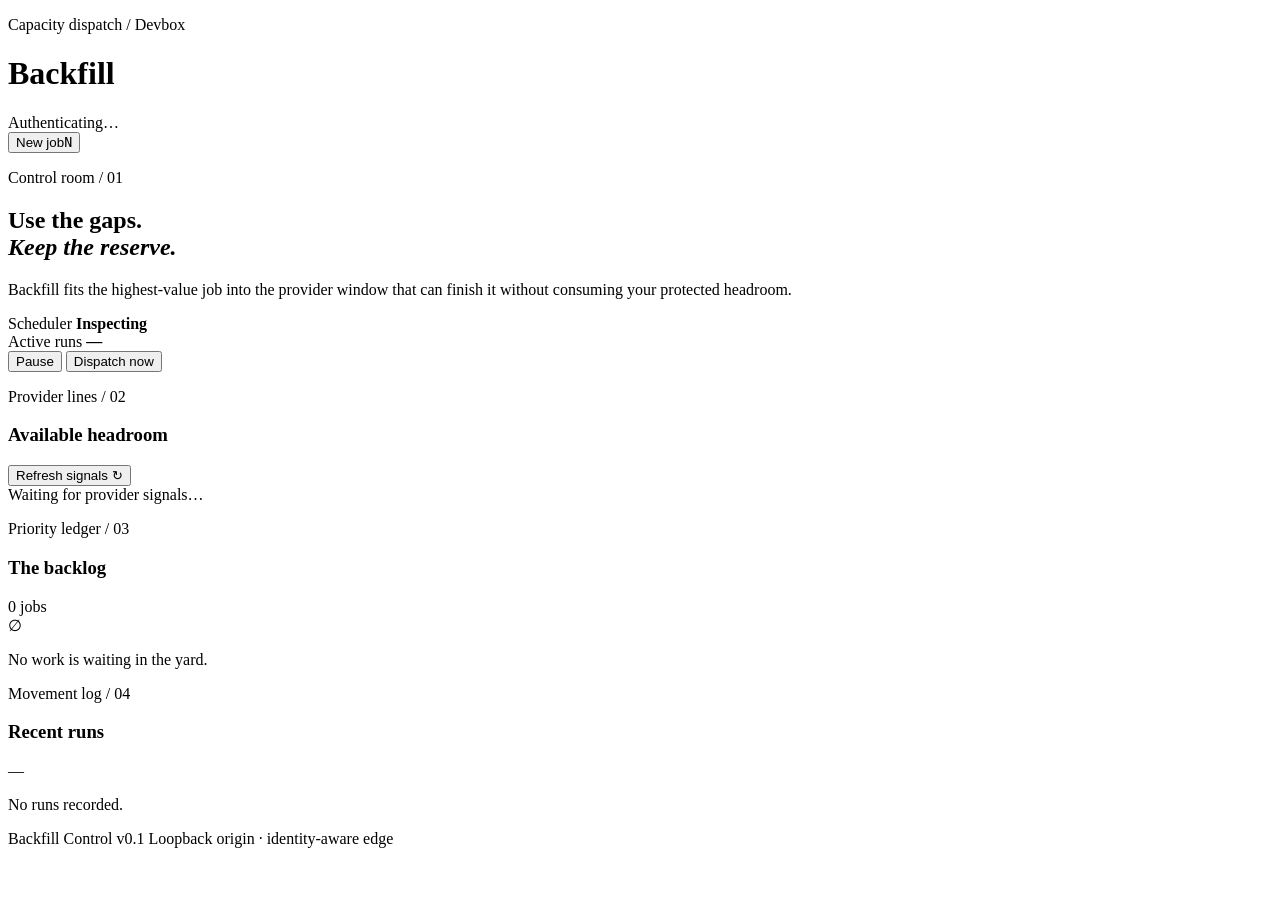
==== src/backfill/static/index.html @ bb6f32d5 "Initial Backfill MVP" ====
<!doctype html>
<html lang="en">
  <head>
    <meta charset="UTF-8" />
    <meta name="viewport" content="width=device-width, initial-scale=1.0" />
    <meta name="color-scheme" content="light" />
    <title>Backfill Control</title>
    <link rel="icon" href="/favicon.svg" type="image/svg+xml" />
    <link rel="stylesheet" href="/styles.css" />
  </head>
  <body>
    <div class="paper-grain" aria-hidden="true"></div>
    <div class="app-shell">
      <header class="masthead">
        <div class="brand-lockup">
          <div class="brand-mark" aria-hidden="true">
            <span></span><span></span><span></span>
          </div>
          <div>
            <p class="eyebrow">Capacity dispatch / Devbox</p>
            <h1>Backfill</h1>
          </div>
        </div>
        <div class="masthead-actions">
          <div class="owner-chip">
            <span class="pulse-dot"></span>
            <span id="owner-email">Authenticating…</span>
          </div>
          <button class="button button-primary" id="new-task-button">
            <span>New job</span><kbd>N</kbd>
          </button>
        </div>
      </header>

      <main>
        <section class="hero">
          <div>
            <p class="section-index">Control room / 01</p>
            <h2>Use the gaps.<br /><em>Keep the reserve.</em></h2>
          </div>
          <div class="hero-copy">
            <p>
              Backfill fits the highest-value job into the provider window that can finish it
              without consuming your protected headroom.
            </p>
            <div class="scheduler-strip">
              <div>
                <span class="label">Scheduler</span>
                <strong id="scheduler-state">Inspecting</strong>
              </div>
              <div>
                <span class="label">Active runs</span>
                <strong id="running-count">—</strong>
              </div>
              <div class="scheduler-actions">
                <button class="button button-ghost" id="pause-button">Pause</button>
                <button class="button button-signal" id="tick-button">Dispatch now</button>
              </div>
            </div>
          </div>
        </section>

        <section class="providers-section">
          <div class="section-heading">
            <div>
              <p class="section-index">Provider lines / 02</p>
              <h3>Available headroom</h3>
            </div>
            <button class="text-button" id="refresh-providers">Refresh signals ↻</button>
          </div>
          <div class="provider-grid" id="provider-grid">
            <div class="loading-card">Waiting for provider signals…</div>
          </div>
        </section>

        <div class="operations-grid">
          <section class="queue-section">
            <div class="section-heading">
              <div>
                <p class="section-index">Priority ledger / 03</p>
                <h3>The backlog</h3>
              </div>
              <span class="count-badge" id="queue-count">0 jobs</span>
            </div>
            <div class="task-list" id="task-list">
              <div class="empty-state">
                <span>∅</span>
                <p>No work is waiting in the yard.</p>
              </div>
            </div>
          </section>

          <section class="runs-section">
            <div class="section-heading">
              <div>
                <p class="section-index">Movement log / 04</p>
                <h3>Recent runs</h3>
              </div>
            </div>
            <div class="run-list" id="run-list">
              <div class="empty-state compact">
                <span>—</span>
                <p>No runs recorded.</p>
              </div>
            </div>
          </section>
        </div>
      </main>

      <footer>
        <span>Backfill Control v0.1</span>
        <span class="footer-rule"></span>
        <span>Loopback origin · identity-aware edge</span>
      </footer>
    </div>

    <dialog id="task-dialog">
      <form id="task-form">
        <div class="dialog-heading">
          <div>
            <p class="section-index">Add to priority ledger</p>
            <h3>Define a job</h3>
          </div>
          <button type="button" class="icon-button" data-close-dialog aria-label="Close">×</button>
        </div>

        <label>
          <span>Job title</span>
          <input name="title" required minlength="3" maxlength="160" placeholder="Polish Shiplog setup flow" />
        </label>

        <label>
          <span>Instructions</span>
          <textarea
            name="instructions"
            required
            minlength="10"
            rows="5"
            placeholder="Inspect the current setup flow, reproduce rough edges, and make the smallest cohesive improvement…"
          ></textarea>
        </label>

        <label>
          <span>Definition of done</span>
          <textarea
            name="definition_of_done"
            required
            minlength="3"
            rows="3"
            placeholder="Fresh install succeeds; existing tests pass; setup errors explain the next action."
          ></textarea>
        </label>

        <div class="field-pair">
          <label>
            <span>Repository path on Devbox</span>
            <input name="repo_path" required placeholder="/home/bhushan/Code/shiplog" />
          </label>
          <label>
            <span>Branch name</span>
            <input name="branch_name" placeholder="shiplog-setup-polish" />
          </label>
        </div>

        <div class="field-grid">
          <label>
            <span>Priority</span>
            <input name="priority" type="number" value="50" min="0" max="100" />
          </label>
          <label>
            <span>Provider</span>
            <select name="preferred_provider">
              <option value="auto">Best fit</option>
              <option value="codex">Codex</option>
              <option value="claude">Claude</option>
            </select>
          </label>
          <label>
            <span>Estimated quota cost</span>
            <div class="input-suffix">
              <input name="estimated_cost_percent" type="number" value="10" min="1" max="100" />
              <b>%</b>
            </div>
          </label>
          <label>
            <span>Runtime ceiling</span>
            <div class="input-suffix">
              <input name="max_runtime_minutes" type="number" value="60" min="5" max="720" />
              <b>min</b>
            </div>
          </label>
        </div>

        <details>
          <summary>Repository routing</summary>
          <div class="field-pair inset-fields">
            <label>
              <span>Primary branch</span>
              <input name="primary_branch" value="main" />
            </label>
            <label>
              <span>Canonical remote</span>
              <input name="upstream_remote" value="upstream" />
            </label>
          </div>
        </details>

        <div class="dialog-actions">
          <button type="button" class="button button-ghost" data-close-dialog>Cancel</button>
          <button class="button button-primary" type="submit">Add to backlog</button>
        </div>
      </form>
    </dialog>

    <dialog id="run-dialog">
      <div class="dialog-heading">
        <div>
          <p class="section-index">Run transcript</p>
          <h3 id="run-dialog-title">Movement log</h3>
        </div>
        <button type="button" class="icon-button" data-close-dialog aria-label="Close">×</button>
      </div>
      <pre id="run-events">Loading…</pre>
    </dialog>

    <div id="toast" role="status" aria-live="polite"></div>
    <script src="/app.js" defer></script>
  </body>
</html>
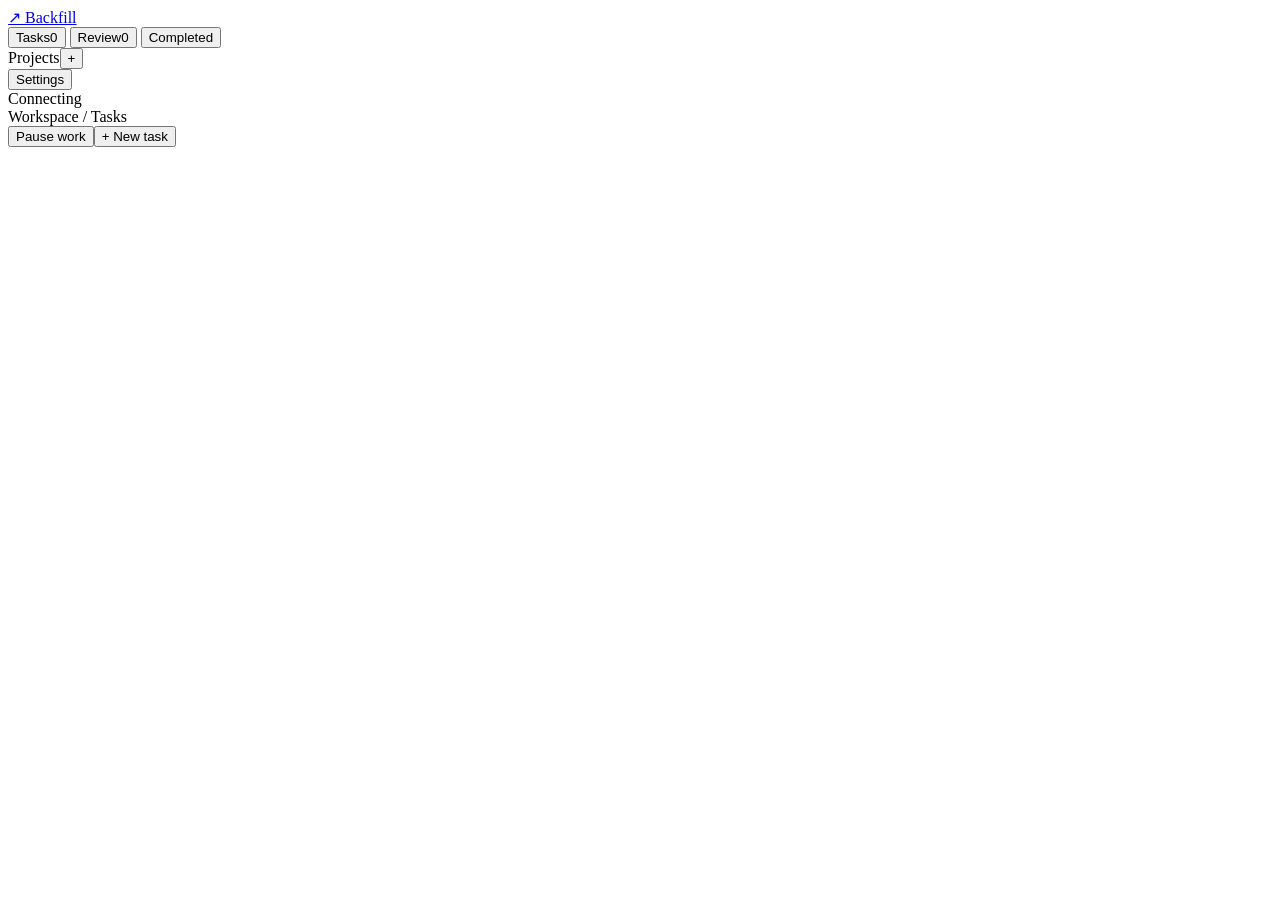
==== commit 30fa8e16: "Run queued work with capacity limits and review" ====
--- a/src/backfill/static/index.html
+++ b/src/backfill/static/index.html
@@ -1,229 +1,335 @@
 <!doctype html>
 <html lang="en">
   <head>
-    <meta charset="UTF-8" />
-    <meta name="viewport" content="width=device-width, initial-scale=1.0" />
-    <meta name="color-scheme" content="light" />
-    <title>Backfill Control</title>
-    <link rel="icon" href="/favicon.svg" type="image/svg+xml" />
-    <link rel="stylesheet" href="/styles.css" />
+    <meta charset="utf-8" />
+    <meta name="viewport" content="width=device-width,initial-scale=1" />
+    <meta name="theme-color" content="#f7f8f6" />
+    <title>Backfill</title>
+    <link rel="stylesheet" href="/static/styles.css" />
+    <script src="/static/app.js" defer></script>
   </head>
   <body>
-    <div class="paper-grain" aria-hidden="true"></div>
-    <div class="app-shell">
-      <header class="masthead">
-        <div class="brand-lockup">
-          <div class="brand-mark" aria-hidden="true">
-            <span></span><span></span><span></span>
-          </div>
-          <div>
-            <p class="eyebrow">Capacity dispatch / Devbox</p>
-            <h1>Backfill</h1>
-          </div>
-        </div>
-        <div class="masthead-actions">
-          <div class="owner-chip">
-            <span class="pulse-dot"></span>
-            <span id="owner-email">Authenticating…</span>
-          </div>
-          <button class="button button-primary" id="new-task-button">
-            <span>New job</span><kbd>N</kbd>
-          </button>
-        </div>
-      </header>
-
+    <div class="app">
+      <aside class="sidebar">
+        <a class="brand" href="#tasks"
+          ><span class="brand-symbol" aria-hidden="true">↗</span> Backfill</a
+        >
+        <nav aria-label="Main navigation">
+          <button class="nav active" data-view="tasks">
+            <span>Tasks</span><span class="count" id="task-count">0</span>
+          </button>
+          <button class="nav" data-view="review">
+            <span>Review</span><span class="count" id="review-count">0</span>
+          </button>
+          <button class="nav" data-view="done"><span>Completed</span></button>
+        </nav>
+        <div class="project-nav">
+          <div class="sidebar-label">
+            Projects<button
+              class="icon"
+              id="new-project"
+              aria-label="New project"
+            >
+              +
+            </button>
+          </div>
+          <div id="project-links"></div>
+        </div>
+        <div class="sidebar-bottom">
+          <button class="nav" data-view="settings">Settings</button>
+          <div class="host">
+            <span class="status-dot"></span><span id="host">Connecting</span>
+          </div>
+        </div>
+      </aside>
       <main>
-        <section class="hero">
-          <div>
-            <p class="section-index">Control room / 01</p>
-            <h2>Use the gaps.<br /><em>Keep the reserve.</em></h2>
-          </div>
-          <div class="hero-copy">
-            <p>
-              Backfill fits the highest-value job into the provider window that can finish it
-              without consuming your protected headroom.
-            </p>
-            <div class="scheduler-strip">
-              <div>
-                <span class="label">Scheduler</span>
-                <strong id="scheduler-state">Inspecting</strong>
+        <header class="topbar">
+          <span id="breadcrumb">Workspace / Tasks</span>
+          <div class="topbar-actions">
+            <button class="quiet" id="pause-all">Pause work</button
+            ><button class="primary" id="new-task">+ New task</button>
+          </div>
+        </header>
+        <div id="notice" role="status" hidden></div>
+        <section id="login" hidden>
+          <h1>Reconnect your workspace</h1>
+          <p>
+            Open Backfill from its local dashboard command to restore your
+            private session.
+          </p>
+          <code>backfill dashboard</code>
+        </section>
+        <div id="content" hidden>
+          <section class="hero">
+            <div>
+              <div class="eyebrow" id="eyebrow">YOUR WORKSPACE</div>
+              <h1 id="page-title">Your work, moving forward.</h1>
+              <p id="page-description">
+                Leave the work here. Come back to the result.
+              </p>
+            </div>
+            <div
+              class="capacity"
+              id="capacity"
+              aria-label="Available capacity"
+            ></div>
+          </section>
+          <section id="task-view">
+            <div class="toolbar">
+              <div class="tabs" role="group" aria-label="Task filter">
+                <button class="filter active" data-filter="all">All</button
+                ><button class="filter" data-filter="running">Running</button
+                ><button class="filter" data-filter="queued">Upcoming</button
+                ><button class="filter" data-filter="paused">Paused</button>
               </div>
-              <div>
-                <span class="label">Active runs</span>
-                <strong id="running-count">—</strong>
-              </div>
-              <div class="scheduler-actions">
-                <button class="button button-ghost" id="pause-button">Pause</button>
-                <button class="button button-signal" id="tick-button">Dispatch now</button>
-              </div>
+              <label class="search"
+                ><span aria-hidden="true">⌕</span
+                ><input
+                  type="search"
+                  id="search"
+                  placeholder="Find a task"
+                  aria-label="Find a task"
+              /></label>
             </div>
-          </div>
-        </section>
-
-        <section class="providers-section">
-          <div class="section-heading">
-            <div>
-              <p class="section-index">Provider lines / 02</p>
-              <h3>Available headroom</h3>
+            <div id="task-list"></div>
+          </section>
+          <section id="settings-view" hidden>
+            <div class="settings-grid">
+              <article class="settings-card">
+                <h2>Personal reserve</h2>
+                <p>Keep part of each account available for your own work.</p>
+                <form id="preferences-form">
+                  <label for="reserve"
+                    >Personal reserve
+                    <output id="reserve-value">30%</output></label
+                  ><input
+                    id="reserve"
+                    type="range"
+                    min="5"
+                    max="80"
+                    step="5"
+                    value="30"
+                  />
+                  <div class="range-ends">
+                    <span>More background work</span
+                    ><span>More room for you</span>
+                  </div>
+                  <button class="primary" type="submit">Save reserve</button>
+                </form>
+              </article>
+              <article class="settings-card">
+                <h2>Connected accounts</h2>
+                <div id="account-settings"></div>
+                <button class="quiet" id="refresh-meters">
+                  Refresh connections
+                </button>
+              </article>
             </div>
-            <button class="text-button" id="refresh-providers">Refresh signals ↻</button>
-          </div>
-          <div class="provider-grid" id="provider-grid">
-            <div class="loading-card">Waiting for provider signals…</div>
-          </div>
-        </section>
-
-        <div class="operations-grid">
-          <section class="queue-section">
-            <div class="section-heading">
-              <div>
-                <p class="section-index">Priority ledger / 03</p>
-                <h3>The backlog</h3>
-              </div>
-              <span class="count-badge" id="queue-count">0 jobs</span>
-            </div>
-            <div class="task-list" id="task-list">
-              <div class="empty-state">
-                <span>∅</span>
-                <p>No work is waiting in the yard.</p>
-              </div>
-            </div>
+            <article class="settings-card below">
+              <h2>Project allowances</h2>
+              <p>
+                A shared ceiling for related tasks, applied to each account
+                separately.
+              </p>
+              <div id="project-settings"></div>
+            </article>
+            <details class="explanation">
+              <summary>How allowances work</summary>
+              <p>
+                Task and project allowances are percentages of each provider's
+                current quota window. Account movement during a run is charged
+                conservatively to that task, including other usage on the same
+                account. This is an estimate, not provider-reported task usage.
+              </p>
+              <p>
+                Backfill checks fresh account readings, protects your reserve,
+                and stops active work when the allowance is reached. A request
+                already in flight can overshoot. Interrupted work is saved.
+                Native permissions remain in effect.
+              </p>
+              <p>
+                One background task runs at a time. Repeated tasks wait for your
+                review before running again. Approving a result marks it
+                reviewed; it does not publish or deploy anything.
+              </p>
+            </details>
           </section>
-
-          <section class="runs-section">
-            <div class="section-heading">
-              <div>
-                <p class="section-index">Movement log / 04</p>
-                <h3>Recent runs</h3>
-              </div>
-            </div>
-            <div class="run-list" id="run-list">
-              <div class="empty-state compact">
-                <span>—</span>
-                <p>No runs recorded.</p>
-              </div>
-            </div>
-          </section>
+          <footer>
+            <span id="footer-status">Waiting for connection</span
+            ><span>Private workspace</span>
+          </footer>
         </div>
       </main>
-
-      <footer>
-        <span>Backfill Control v0.1</span>
-        <span class="footer-rule"></span>
-        <span>Loopback origin · identity-aware edge</span>
-      </footer>
     </div>
-
     <dialog id="task-dialog">
       <form id="task-form">
         <div class="dialog-heading">
           <div>
-            <p class="section-index">Add to priority ledger</p>
-            <h3>Define a job</h3>
-          </div>
-          <button type="button" class="icon-button" data-close-dialog aria-label="Close">×</button>
-        </div>
-
-        <label>
-          <span>Job title</span>
-          <input name="title" required minlength="3" maxlength="160" placeholder="Polish Shiplog setup flow" />
-        </label>
-
-        <label>
-          <span>Instructions</span>
-          <textarea
+            <span class="eyebrow">NEW TASK</span>
+            <h2 id="task-dialog-title">What needs doing?</h2>
+          </div>
+          <button type="button" class="icon close-dialog" aria-label="Close">
+            ×
+          </button>
+        </div>
+        <label
+          >Task name<input
+            id="title"
+            name="title"
+            required
+            maxlength="160"
+            placeholder="Summarize my work this quarter" /></label
+        ><label
+          >Instructions<textarea
+            id="instructions"
             name="instructions"
+            rows="5"
             required
-            minlength="10"
-            rows="5"
-            placeholder="Inspect the current setup flow, reproduce rough edges, and make the smallest cohesive improvement…"
+            placeholder="Describe the outcome you want, where to look, and how to check the result."
           ></textarea>
         </label>
-
-        <label>
-          <span>Definition of done</span>
-          <textarea
-            name="definition_of_done"
-            required
-            minlength="3"
-            rows="3"
-            placeholder="Fresh install succeeds; existing tests pass; setup errors explain the next action."
-          ></textarea>
-        </label>
-
-        <div class="field-pair">
-          <label>
-            <span>Repository path on Devbox</span>
-            <input name="repo_path" required placeholder="/home/bhushan/Code/shiplog" />
-          </label>
-          <label>
-            <span>Branch name</span>
-            <input name="branch_name" placeholder="shiplog-setup-polish" />
-          </label>
-        </div>
-
-        <div class="field-grid">
-          <label>
-            <span>Priority</span>
-            <input name="priority" type="number" value="50" min="0" max="100" />
-          </label>
-          <label>
-            <span>Provider</span>
-            <select name="preferred_provider">
-              <option value="auto">Best fit</option>
-              <option value="codex">Codex</option>
-              <option value="claude">Claude</option>
-            </select>
-          </label>
-          <label>
-            <span>Estimated quota cost</span>
-            <div class="input-suffix">
-              <input name="estimated_cost_percent" type="number" value="10" min="1" max="100" />
-              <b>%</b>
-            </div>
-          </label>
-          <label>
-            <span>Runtime ceiling</span>
-            <div class="input-suffix">
-              <input name="max_runtime_minutes" type="number" value="60" min="5" max="720" />
-              <b>min</b>
-            </div>
-          </label>
-        </div>
-
-        <details>
-          <summary>Repository routing</summary>
-          <div class="field-pair inset-fields">
-            <label>
-              <span>Primary branch</span>
-              <input name="primary_branch" value="main" />
-            </label>
-            <label>
-              <span>Canonical remote</span>
-              <input name="upstream_remote" value="upstream" />
-            </label>
-          </div>
+        <div class="form-row">
+          <label
+            >Project<select id="project" name="project">
+              <option value="">No project</option>
+            </select></label
+          ><label
+            >Priority<select id="priority" name="priority">
+              <option value="low">Low · use spare capacity</option>
+              <option value="normal" selected>Normal</option>
+              <option value="high">High · run first</option>
+            </select></label
+          >
+        </div>
+        <details class="task-options">
+          <summary>Schedule & options</summary>
+          <div class="form-row">
+            <label
+              >Repeat<select id="schedule">
+                <option value="once">Don't repeat</option>
+                <option value="daily">Daily</option>
+                <option value="weekly">Weekly</option>
+              </select></label
+            ><label
+              >Start after<input type="datetime-local" id="scheduled_at"
+            /></label>
+          </div>
+          <label
+            >Working folder<input
+              id="folder"
+              placeholder="Optional, on the execution host"
+            /><small
+              >Uses the project folder, or a private task folder.</small
+            ></label
+          >
+          <div class="form-row">
+            <label
+              >Account<select id="provider">
+                <option value="auto">Automatic</option>
+                <option value="claude">Claude</option>
+                <option value="codex">Codex</option>
+              </select></label
+            ><label
+              >Allowance per window
+              <div class="suffix-input">
+                <input
+                  id="allowance"
+                  type="number"
+                  min="1"
+                  max="50"
+                  value="5"
+                  required
+                /><span>%</span>
+              </div></label
+            >
+          </div>
+          <label
+            >Permissions<select id="access">
+              <option value="read">Research & read files</option>
+              <option value="edit">Edit files using native permissions</option>
+            </select></label
+          ><label
+            >Source link<input
+              id="source_url"
+              type="url"
+              placeholder="Optional ticket or reference"
+          /></label>
         </details>
-
+        <div class="form-error" role="alert"></div>
         <div class="dialog-actions">
-          <button type="button" class="button button-ghost" data-close-dialog>Cancel</button>
-          <button class="button button-primary" type="submit">Add to backlog</button>
+          <button type="button" class="quiet close-dialog">Cancel</button
+          ><button type="submit" class="primary" id="create-task">
+            Queue task <span aria-hidden="true">↗</span>
+          </button>
         </div>
       </form>
     </dialog>
-
-    <dialog id="run-dialog">
-      <div class="dialog-heading">
-        <div>
-          <p class="section-index">Run transcript</p>
-          <h3 id="run-dialog-title">Movement log</h3>
-        </div>
-        <button type="button" class="icon-button" data-close-dialog aria-label="Close">×</button>
-      </div>
-      <pre id="run-events">Loading…</pre>
+    <dialog id="project-dialog">
+      <form id="project-form">
+        <div class="dialog-heading">
+          <h2>New project</h2>
+          <button type="button" class="icon close-dialog" aria-label="Close">
+            ×
+          </button>
+        </div>
+        <label
+          >Project name<input
+            id="project-name"
+            required
+            maxlength="100"
+            placeholder="Work history" /></label
+        ><label
+          >Working folder<input
+            id="project-folder"
+            placeholder="Optional folder on this host" /></label
+        ><label
+          >Shared allowance per account
+          <div class="suffix-input">
+            <input
+              id="project-allowance"
+              type="number"
+              min="1"
+              max="50"
+              value="10"
+              required
+            /><span>%</span>
+          </div></label
+        >
+        <div class="form-error" role="alert"></div>
+        <div class="dialog-actions">
+          <button type="button" class="quiet close-dialog">Cancel</button
+          ><button type="submit" class="primary">Save project</button>
+        </div>
+      </form>
     </dialog>
-
-    <div id="toast" role="status" aria-live="polite"></div>
-    <script src="/app.js" defer></script>
+    <dialog id="detail-dialog" class="detail-dialog">
+      <div id="detail-content"></div>
+    </dialog>
+    <dialog id="pause-dialog">
+      <form id="pause-form">
+        <div class="dialog-heading">
+          <h2 id="pause-title">Pause background work</h2>
+          <button type="button" class="icon close-dialog" aria-label="Close">
+            ×
+          </button>
+        </div>
+        <label
+          >Resume<select id="pause-duration">
+            <option value="86400">Tomorrow</option>
+            <option value="259200">In 3 days</option>
+            <option value="604800">In a week</option>
+            <option value="0">When I resume it</option>
+            <option value="custom">Choose a date</option>
+          </select></label
+        ><label id="pause-date-label" hidden
+          >Resume at<input id="pause-date" type="datetime-local"
+        /></label>
+        <div class="form-error" role="alert"></div>
+        <div class="dialog-actions">
+          <button type="button" class="quiet close-dialog">Cancel</button
+          ><button type="submit" class="primary">Pause</button>
+        </div>
+      </form>
+    </dialog>
   </body>
 </html>
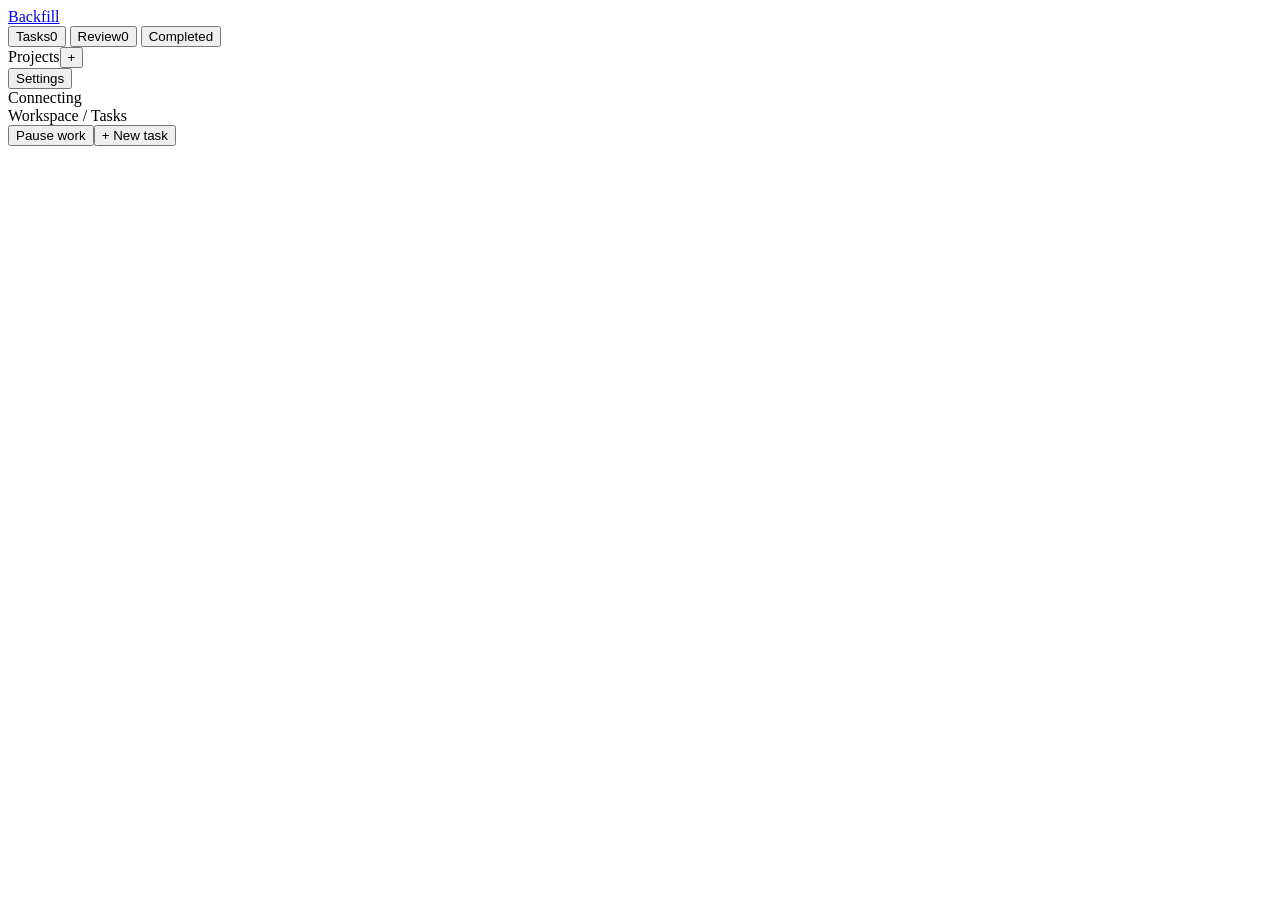
==== commit ad769cad: "Center dashboard icons consistently" ====
--- a/src/backfill/static/index.html
+++ b/src/backfill/static/index.html
@@ -12,7 +12,12 @@
     <div class="app">
       <aside class="sidebar">
         <a class="brand" href="#tasks"
-          ><span class="brand-symbol" aria-hidden="true">↗</span> Backfill</a
+          ><span
+            class="brand-symbol"
+            aria-hidden="true"
+            data-icon="arrow"
+          ></span>
+          Backfill</a
         >
         <nav aria-label="Main navigation">
           <button class="nav active" data-view="tasks">
@@ -83,7 +88,7 @@
                 ><button class="filter" data-filter="paused">Paused</button>
               </div>
               <label class="search"
-                ><span aria-hidden="true">⌕</span
+                ><span aria-hidden="true" data-icon="search"></span
                 ><input
                   type="search"
                   id="search"
